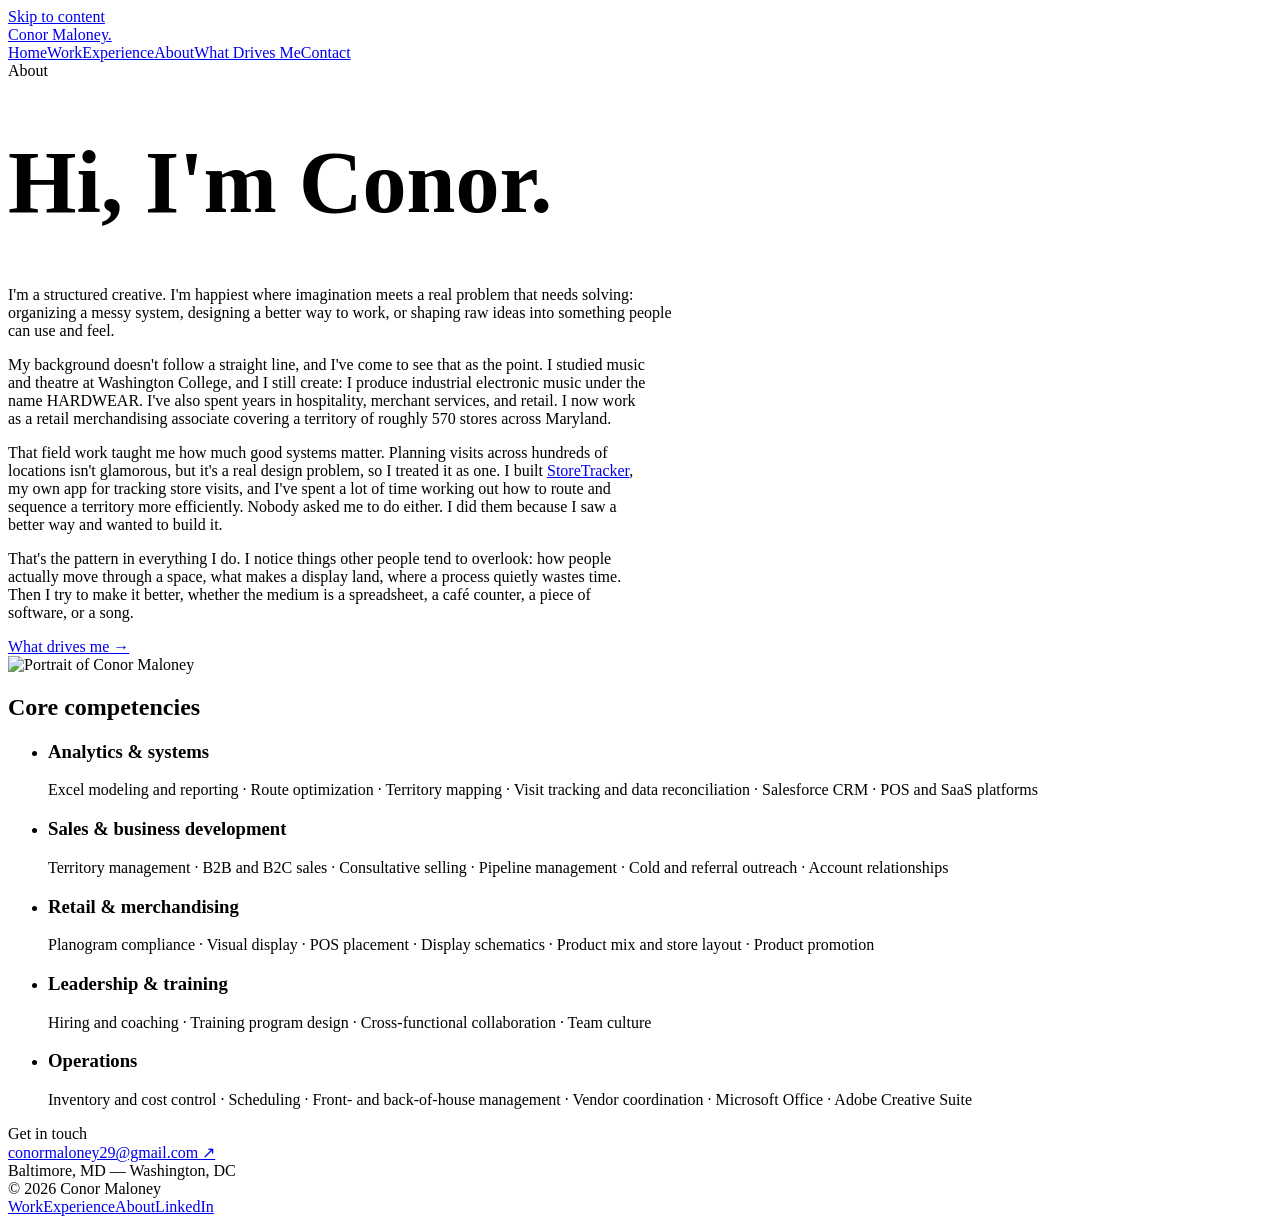
==== site/about/index.html @ 6a8e3f92 "Add files via upload" ====
<!doctype html>
<html lang="en">
<head>
<meta charset="utf-8">
<meta name="viewport" content="width=device-width, initial-scale=1">
<title>About Conor Maloney — A Structured Creative</title>
<meta name="description" content="About Conor Maloney: Washington College music and theatre graduate, industrial electronic musician (HARDWEAR), and retail field professional covering roughly 570 stores across Maryland who builds his own tools.">
<link rel="canonical" href="https://conormaloney.me/about/">
<meta name="author" content="Conor Maloney">
<meta name="theme-color" content="#1B2A24">
<meta property="og:type" content="website">
<meta property="og:site_name" content="Conor Maloney">
<meta property="og:title" content="About Conor Maloney — A Structured Creative">
<meta property="og:description" content="About Conor Maloney: Washington College music and theatre graduate, industrial electronic musician (HARDWEAR), and retail field professional covering roughly 570 stores across Maryland who builds his own tools.">
<meta property="og:url" content="https://conormaloney.me/about/">
<meta property="og:image" content="https://conormaloney.me/assets/img/og.jpg">
<meta property="og:image:width" content="1200">
<meta property="og:image:height" content="630">
<meta property="og:image:alt" content="Conor Maloney — Field operations, sales and analytics">
<meta property="og:locale" content="en_US">
<meta name="twitter:card" content="summary_large_image">
<meta name="twitter:title" content="About Conor Maloney — A Structured Creative">
<meta name="twitter:description" content="About Conor Maloney: Washington College music and theatre graduate, industrial electronic musician (HARDWEAR), and retail field professional covering roughly 570 stores across Maryland who builds his own tools.">
<meta name="twitter:image" content="https://conormaloney.me/assets/img/og.jpg">
<link rel="icon" href="/favicon.svg" type="image/svg+xml">
<link rel="apple-touch-icon" href="/apple-touch-icon.png">
<link rel="preload" href="/assets/fonts/newsreader-latin.woff2" as="font" type="font/woff2" crossorigin>
<link rel="preload" href="/assets/fonts/geist-latin.woff2" as="font" type="font/woff2" crossorigin>
<link rel="stylesheet" href="/assets/site.css">
<script src="/assets/site.js" defer></script>
<script type="application/ld+json">{"@context":"https://schema.org","@type":"AboutPage","url":"https://conormaloney.me/about/","name":"About Conor Maloney","isPartOf":{"@type":"WebSite","@id":"https://conormaloney.me/#website"},"about":{"@id":"https://conormaloney.me/#person"},"author":{"@type":"Person","@id":"https://conormaloney.me/#person","name":"Conor Maloney","url":"https://conormaloney.me/"},"mainEntity":{"@id":"https://conormaloney.me/#person"}}</script>
</head>
<body>
<a class="skip" href="#main">Skip to content</a>
<header class="site-header">
  <div class="wrap">
    <a class="brand" href="/">Conor Maloney.</a>
    <nav class="site-nav" aria-label="Main"><a href="/">Home</a><a href="/work/storetracker/">Work</a><a href="/experience/">Experience</a><a href="/about/" aria-current="page">About</a><a href="/what-drives-me/">What Drives Me</a><a href="/contact/">Contact</a></nav>
  </div>
</header>
<main id="main">

<div class="wrap about section-last">
  <div class="about-text">
    <div class="eyebrow">About</div>
    <h1 class="display" style="font-size:clamp(52px,7vw,88px);line-height:1">Hi, I'm Conor.</h1>
    <p class="lede-serif" style="max-width:680px">I'm a structured creative. I'm happiest where imagination meets a real problem that needs solving: organizing a messy system, designing a better way to work, or shaping raw ideas into something people can use and feel.</p>
    <div class="stack" style="gap:20px;max-width:640px">
      <p class="body-lg">My background doesn't follow a straight line, and I've come to see that as the point. I studied music and theatre at Washington College, and I still create: I produce industrial electronic music under the name HARDWEAR. I've also spent years in hospitality, merchant services, and retail. I now work as a retail merchandising associate covering a territory of roughly 570 stores across Maryland.</p>
      <p class="body-lg">That field work taught me how much good systems matter. Planning visits across hundreds of locations isn't glamorous, but it's a real design problem, so I treated it as one. I built <a class="inline-link" href="/work/storetracker/">StoreTracker</a>, my own app for tracking store visits, and I've spent a lot of time working out how to route and sequence a territory more efficiently. Nobody asked me to do either. I did them because I saw a better way and wanted to build it.</p>
      <p class="body-lg">That's the pattern in everything I do. I notice things other people tend to overlook: how people actually move through a space, what makes a display land, where a process quietly wastes time. Then I try to make it better, whether the medium is a spreadsheet, a café counter, a piece of software, or a song.</p>
    </div>
    <a class="arrow-link" href="/what-drives-me/">What drives me →</a>
  </div>
  <aside class="about-side">
    <picture><source srcset="/assets/img/conor-maloney.webp" type="image/webp"><img src="/assets/img/conor-maloney.jpg" alt="Portrait of Conor Maloney" width="800" height="800"></picture>
    <div class="skills">
      <h2>Core competencies</h2>
      <ul class="plain"><li><h3 class="kicker">Analytics &amp; systems</h3><p>Excel modeling and reporting · Route optimization · Territory mapping · Visit tracking and data reconciliation · Salesforce CRM · POS and SaaS platforms</p></li><li><h3 class="kicker">Sales &amp; business development</h3><p>Territory management · B2B and B2C sales · Consultative selling · Pipeline management · Cold and referral outreach · Account relationships</p></li><li><h3 class="kicker">Retail &amp; merchandising</h3><p>Planogram compliance · Visual display · POS placement · Display schematics · Product mix and store layout · Product promotion</p></li><li><h3 class="kicker">Leadership &amp; training</h3><p>Hiring and coaching · Training program design · Cross-functional collaboration · Team culture</p></li><li><h3 class="kicker">Operations</h3><p>Inventory and cost control · Scheduling · Front- and back-of-house management · Vendor coordination · Microsoft Office · Adobe Creative Suite</p></li></ul>
    </div>
  </aside>
</div>
</main>
<section class="cta" aria-label="Get in touch">
  <div class="wrap">
    <div class="stack" style="gap:16px">
      <div class="eyebrow">Get in touch</div>
      <a class="mail" href="mailto:conormaloney29@gmail.com">conormaloney29@gmail.com ↗</a>
    </div>
    <div class="where">Baltimore, MD — Washington, DC</div>
  </div>
</section>
<footer class="site-footer">
  <div class="wrap">
    <span>© 2026 Conor Maloney</span>
    <nav aria-label="Footer">
      <a href="/work/storetracker/">Work</a><a href="/experience/">Experience</a><a href="/about/">About</a><a href="https://www.linkedin.com/in/conormaloney29" rel="me noopener" target="_blank">LinkedIn</a>
    </nav>
  </div>
</footer>
</body>
</html>
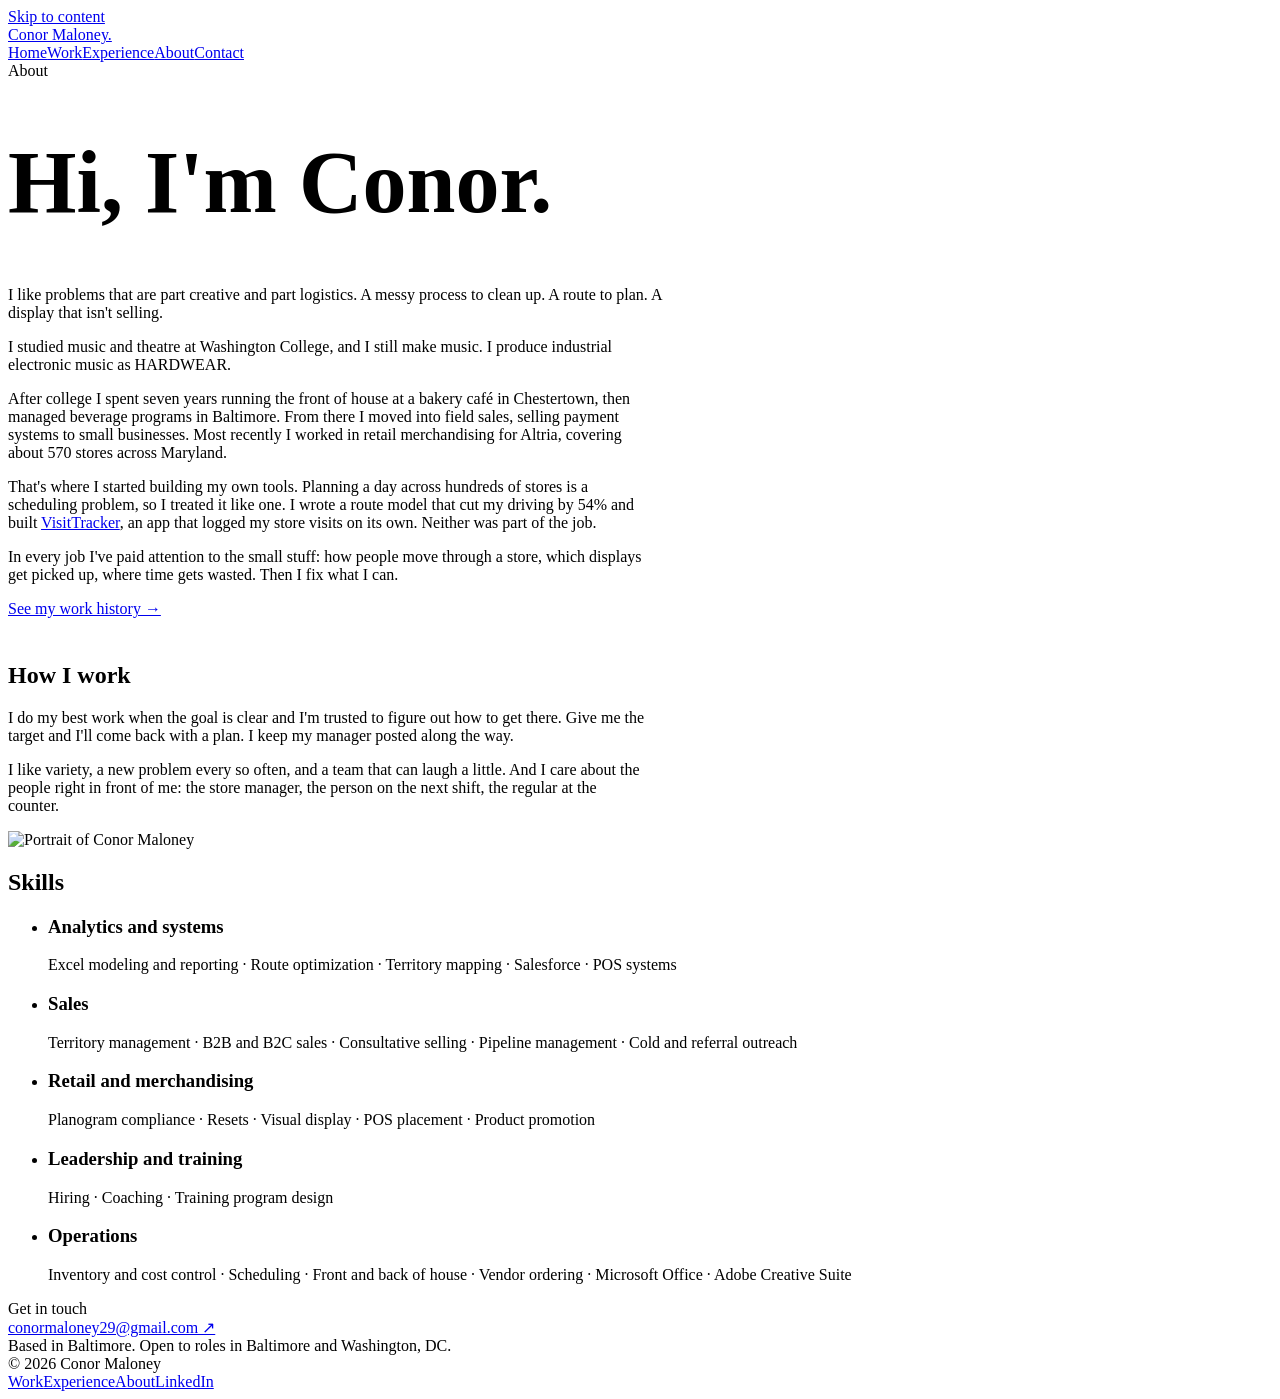
==== commit a2af4ef2: "Apply site audit: fix facts, rename to VisitTracker, rewrite copy - Altria role is past tense everyw" ====
--- a/site/about/index.html
+++ b/site/about/index.html
@@ -3,24 +3,24 @@
 <head>
 <meta charset="utf-8">
 <meta name="viewport" content="width=device-width, initial-scale=1">
-<title>About Conor Maloney — A Structured Creative</title>
-<meta name="description" content="About Conor Maloney: Washington College music and theatre graduate, industrial electronic musician (HARDWEAR), and retail field professional covering roughly 570 stores across Maryland who builds his own tools.">
+<title>About Conor Maloney</title>
+<meta name="description" content="Washington College music and theatre graduate, industrial electronic musician (HARDWEAR), and former Altria merchandiser who covered about 570 stores across Maryland and built his own tools to do it.">
 <link rel="canonical" href="https://conormaloney.me/about/">
 <meta name="author" content="Conor Maloney">
 <meta name="theme-color" content="#1B2A24">
 <meta property="og:type" content="website">
 <meta property="og:site_name" content="Conor Maloney">
-<meta property="og:title" content="About Conor Maloney — A Structured Creative">
-<meta property="og:description" content="About Conor Maloney: Washington College music and theatre graduate, industrial electronic musician (HARDWEAR), and retail field professional covering roughly 570 stores across Maryland who builds his own tools.">
+<meta property="og:title" content="About Conor Maloney">
+<meta property="og:description" content="Washington College music and theatre graduate, industrial electronic musician (HARDWEAR), and former Altria merchandiser who covered about 570 stores across Maryland and built his own tools to do it.">
 <meta property="og:url" content="https://conormaloney.me/about/">
 <meta property="og:image" content="https://conormaloney.me/assets/img/og.jpg">
 <meta property="og:image:width" content="1200">
 <meta property="og:image:height" content="630">
-<meta property="og:image:alt" content="Conor Maloney — Field operations, sales and analytics">
+<meta property="og:image:alt" content="Conor Maloney, Baltimore, MD">
 <meta property="og:locale" content="en_US">
 <meta name="twitter:card" content="summary_large_image">
-<meta name="twitter:title" content="About Conor Maloney — A Structured Creative">
-<meta name="twitter:description" content="About Conor Maloney: Washington College music and theatre graduate, industrial electronic musician (HARDWEAR), and retail field professional covering roughly 570 stores across Maryland who builds his own tools.">
+<meta name="twitter:title" content="About Conor Maloney">
+<meta name="twitter:description" content="Washington College music and theatre graduate, industrial electronic musician (HARDWEAR), and former Altria merchandiser who covered about 570 stores across Maryland and built his own tools to do it.">
 <meta name="twitter:image" content="https://conormaloney.me/assets/img/og.jpg">
 <link rel="icon" href="/favicon.svg" type="image/svg+xml">
 <link rel="apple-touch-icon" href="/apple-touch-icon.png">
@@ -35,7 +35,7 @@
 <header class="site-header">
   <div class="wrap">
     <a class="brand" href="/">Conor Maloney.</a>
-    <nav class="site-nav" aria-label="Main"><a href="/">Home</a><a href="/work/storetracker/">Work</a><a href="/experience/">Experience</a><a href="/about/" aria-current="page">About</a><a href="/what-drives-me/">What Drives Me</a><a href="/contact/">Contact</a></nav>
+    <nav class="site-nav" aria-label="Main"><a href="/">Home</a><a href="/work/visittracker/">Work</a><a href="/experience/">Experience</a><a href="/about/" aria-current="page">About</a><a href="/contact/">Contact</a></nav>
   </div>
 </header>
 <main id="main">
@@ -44,19 +44,25 @@
   <div class="about-text">
     <div class="eyebrow">About</div>
     <h1 class="display" style="font-size:clamp(52px,7vw,88px);line-height:1">Hi, I'm Conor.</h1>
-    <p class="lede-serif" style="max-width:680px">I'm a structured creative. I'm happiest where imagination meets a real problem that needs solving: organizing a messy system, designing a better way to work, or shaping raw ideas into something people can use and feel.</p>
+    <p class="lede-serif" style="max-width:680px">I like problems that are part creative and part logistics. A messy process to clean up. A route to plan. A display that isn't selling.</p>
     <div class="stack" style="gap:20px;max-width:640px">
-      <p class="body-lg">My background doesn't follow a straight line, and I've come to see that as the point. I studied music and theatre at Washington College, and I still create: I produce industrial electronic music under the name HARDWEAR. I've also spent years in hospitality, merchant services, and retail. I now work as a retail merchandising associate covering a territory of roughly 570 stores across Maryland.</p>
-      <p class="body-lg">That field work taught me how much good systems matter. Planning visits across hundreds of locations isn't glamorous, but it's a real design problem, so I treated it as one. I built <a class="inline-link" href="/work/storetracker/">StoreTracker</a>, my own app for tracking store visits, and I've spent a lot of time working out how to route and sequence a territory more efficiently. Nobody asked me to do either. I did them because I saw a better way and wanted to build it.</p>
-      <p class="body-lg">That's the pattern in everything I do. I notice things other people tend to overlook: how people actually move through a space, what makes a display land, where a process quietly wastes time. Then I try to make it better, whether the medium is a spreadsheet, a café counter, a piece of software, or a song.</p>
+      <p class="body-lg">I studied music and theatre at Washington College, and I still make music. I produce industrial electronic music as HARDWEAR.</p>
+      <p class="body-lg">After college I spent seven years running the front of house at a bakery café in Chestertown, then managed beverage programs in Baltimore. From there I moved into field sales, selling payment systems to small businesses. Most recently I worked in retail merchandising for Altria, covering about 570 stores across Maryland.</p>
+      <p class="body-lg">That's where I started building my own tools. Planning a day across hundreds of stores is a scheduling problem, so I treated it like one. I wrote a route model that cut my driving by 54% and built <a class="inline-link" href="/work/visittracker/">VisitTracker</a>, an app that logged my store visits on its own. Neither was part of the job.</p>
+      <p class="body-lg">In every job I've paid attention to the small stuff: how people move through a store, which displays get picked up, where time gets wasted. Then I fix what I can.</p>
     </div>
-    <a class="arrow-link" href="/what-drives-me/">What drives me →</a>
+    <a class="arrow-link" href="/experience/">See my work history →</a>
+    <div class="stack" style="gap:20px;max-width:640px;padding-top:24px;border-top:1px solid var(--line)">
+      <h2 class="h2">How I work</h2>
+      <p class="body-lg">I do my best work when the goal is clear and I'm trusted to figure out how to get there. Give me the target and I'll come back with a plan. I keep my manager posted along the way.</p>
+      <p class="body-lg">I like variety, a new problem every so often, and a team that can laugh a little. And I care about the people right in front of me: the store manager, the person on the next shift, the regular at the counter.</p>
+    </div>
   </div>
   <aside class="about-side">
     <picture><source srcset="/assets/img/conor-maloney.webp" type="image/webp"><img src="/assets/img/conor-maloney.jpg" alt="Portrait of Conor Maloney" width="800" height="800"></picture>
     <div class="skills">
-      <h2>Core competencies</h2>
-      <ul class="plain"><li><h3 class="kicker">Analytics &amp; systems</h3><p>Excel modeling and reporting · Route optimization · Territory mapping · Visit tracking and data reconciliation · Salesforce CRM · POS and SaaS platforms</p></li><li><h3 class="kicker">Sales &amp; business development</h3><p>Territory management · B2B and B2C sales · Consultative selling · Pipeline management · Cold and referral outreach · Account relationships</p></li><li><h3 class="kicker">Retail &amp; merchandising</h3><p>Planogram compliance · Visual display · POS placement · Display schematics · Product mix and store layout · Product promotion</p></li><li><h3 class="kicker">Leadership &amp; training</h3><p>Hiring and coaching · Training program design · Cross-functional collaboration · Team culture</p></li><li><h3 class="kicker">Operations</h3><p>Inventory and cost control · Scheduling · Front- and back-of-house management · Vendor coordination · Microsoft Office · Adobe Creative Suite</p></li></ul>
+      <h2>Skills</h2>
+      <ul class="plain"><li><h3 class="kicker">Analytics and systems</h3><p>Excel modeling and reporting · Route optimization · Territory mapping · Salesforce · POS systems</p></li><li><h3 class="kicker">Sales</h3><p>Territory management · B2B and B2C sales · Consultative selling · Pipeline management · Cold and referral outreach</p></li><li><h3 class="kicker">Retail and merchandising</h3><p>Planogram compliance · Resets · Visual display · POS placement · Product promotion</p></li><li><h3 class="kicker">Leadership and training</h3><p>Hiring · Coaching · Training program design</p></li><li><h3 class="kicker">Operations</h3><p>Inventory and cost control · Scheduling · Front and back of house · Vendor ordering · Microsoft Office · Adobe Creative Suite</p></li></ul>
     </div>
   </aside>
 </div>
@@ -67,14 +73,14 @@
       <div class="eyebrow">Get in touch</div>
       <a class="mail" href="mailto:conormaloney29@gmail.com">conormaloney29@gmail.com ↗</a>
     </div>
-    <div class="where">Baltimore, MD — Washington, DC</div>
+    <div class="where">Based in Baltimore. Open to roles in Baltimore and Washington, DC.</div>
   </div>
 </section>
 <footer class="site-footer">
   <div class="wrap">
     <span>© 2026 Conor Maloney</span>
     <nav aria-label="Footer">
-      <a href="/work/storetracker/">Work</a><a href="/experience/">Experience</a><a href="/about/">About</a><a href="https://www.linkedin.com/in/conormaloney29" rel="me noopener" target="_blank">LinkedIn</a>
+      <a href="/work/visittracker/">Work</a><a href="/experience/">Experience</a><a href="/about/">About</a><a href="https://www.linkedin.com/in/conormaloney29" rel="me noopener" target="_blank">LinkedIn</a>
     </nav>
   </div>
 </footer>
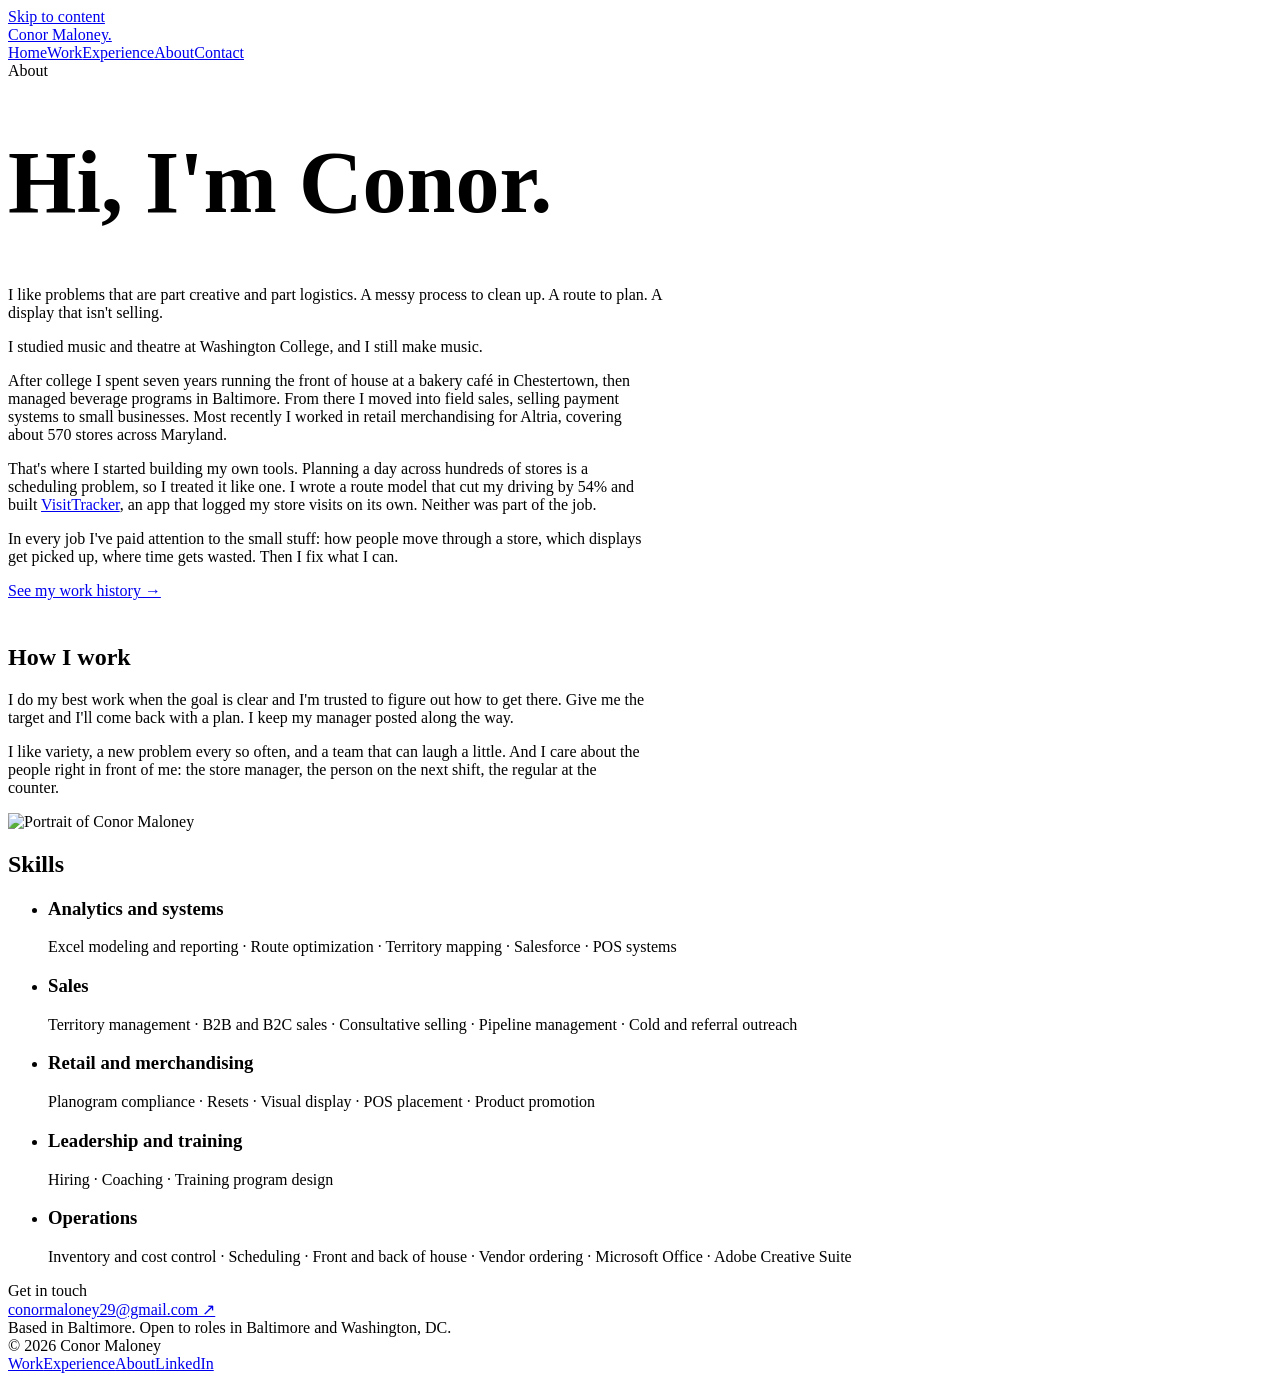
==== commit df170900: "Design pass: topo-map atmosphere, staged entrance, route-line history; drop HARDWEAR Reference: a su" ====
--- a/site/about/index.html
+++ b/site/about/index.html
@@ -4,14 +4,14 @@
 <meta charset="utf-8">
 <meta name="viewport" content="width=device-width, initial-scale=1">
 <title>About Conor Maloney</title>
-<meta name="description" content="Washington College music and theatre graduate, industrial electronic musician (HARDWEAR), and former Altria merchandiser who covered about 570 stores across Maryland and built his own tools to do it.">
+<meta name="description" content="Washington College music and theatre graduate and former Altria merchandiser who covered about 570 stores across Maryland and built his own tools to do it.">
 <link rel="canonical" href="https://conormaloney.me/about/">
 <meta name="author" content="Conor Maloney">
 <meta name="theme-color" content="#1B2A24">
 <meta property="og:type" content="website">
 <meta property="og:site_name" content="Conor Maloney">
 <meta property="og:title" content="About Conor Maloney">
-<meta property="og:description" content="Washington College music and theatre graduate, industrial electronic musician (HARDWEAR), and former Altria merchandiser who covered about 570 stores across Maryland and built his own tools to do it.">
+<meta property="og:description" content="Washington College music and theatre graduate and former Altria merchandiser who covered about 570 stores across Maryland and built his own tools to do it.">
 <meta property="og:url" content="https://conormaloney.me/about/">
 <meta property="og:image" content="https://conormaloney.me/assets/img/og.jpg">
 <meta property="og:image:width" content="1200">
@@ -20,7 +20,7 @@
 <meta property="og:locale" content="en_US">
 <meta name="twitter:card" content="summary_large_image">
 <meta name="twitter:title" content="About Conor Maloney">
-<meta name="twitter:description" content="Washington College music and theatre graduate, industrial electronic musician (HARDWEAR), and former Altria merchandiser who covered about 570 stores across Maryland and built his own tools to do it.">
+<meta name="twitter:description" content="Washington College music and theatre graduate and former Altria merchandiser who covered about 570 stores across Maryland and built his own tools to do it.">
 <meta name="twitter:image" content="https://conormaloney.me/assets/img/og.jpg">
 <link rel="icon" href="/favicon.svg" type="image/svg+xml">
 <link rel="apple-touch-icon" href="/apple-touch-icon.png">
@@ -41,12 +41,12 @@
 <main id="main">
 
 <div class="wrap about section-last">
-  <div class="about-text">
+  <div class="about-text enter">
     <div class="eyebrow">About</div>
     <h1 class="display" style="font-size:clamp(52px,7vw,88px);line-height:1">Hi, I'm Conor.</h1>
     <p class="lede-serif" style="max-width:680px">I like problems that are part creative and part logistics. A messy process to clean up. A route to plan. A display that isn't selling.</p>
     <div class="stack" style="gap:20px;max-width:640px">
-      <p class="body-lg">I studied music and theatre at Washington College, and I still make music. I produce industrial electronic music as HARDWEAR.</p>
+      <p class="body-lg">I studied music and theatre at Washington College, and I still make music.</p>
       <p class="body-lg">After college I spent seven years running the front of house at a bakery café in Chestertown, then managed beverage programs in Baltimore. From there I moved into field sales, selling payment systems to small businesses. Most recently I worked in retail merchandising for Altria, covering about 570 stores across Maryland.</p>
       <p class="body-lg">That's where I started building my own tools. Planning a day across hundreds of stores is a scheduling problem, so I treated it like one. I wrote a route model that cut my driving by 54% and built <a class="inline-link" href="/work/visittracker/">VisitTracker</a>, an app that logged my store visits on its own. Neither was part of the job.</p>
       <p class="body-lg">In every job I've paid attention to the small stuff: how people move through a store, which displays get picked up, where time gets wasted. Then I fix what I can.</p>
